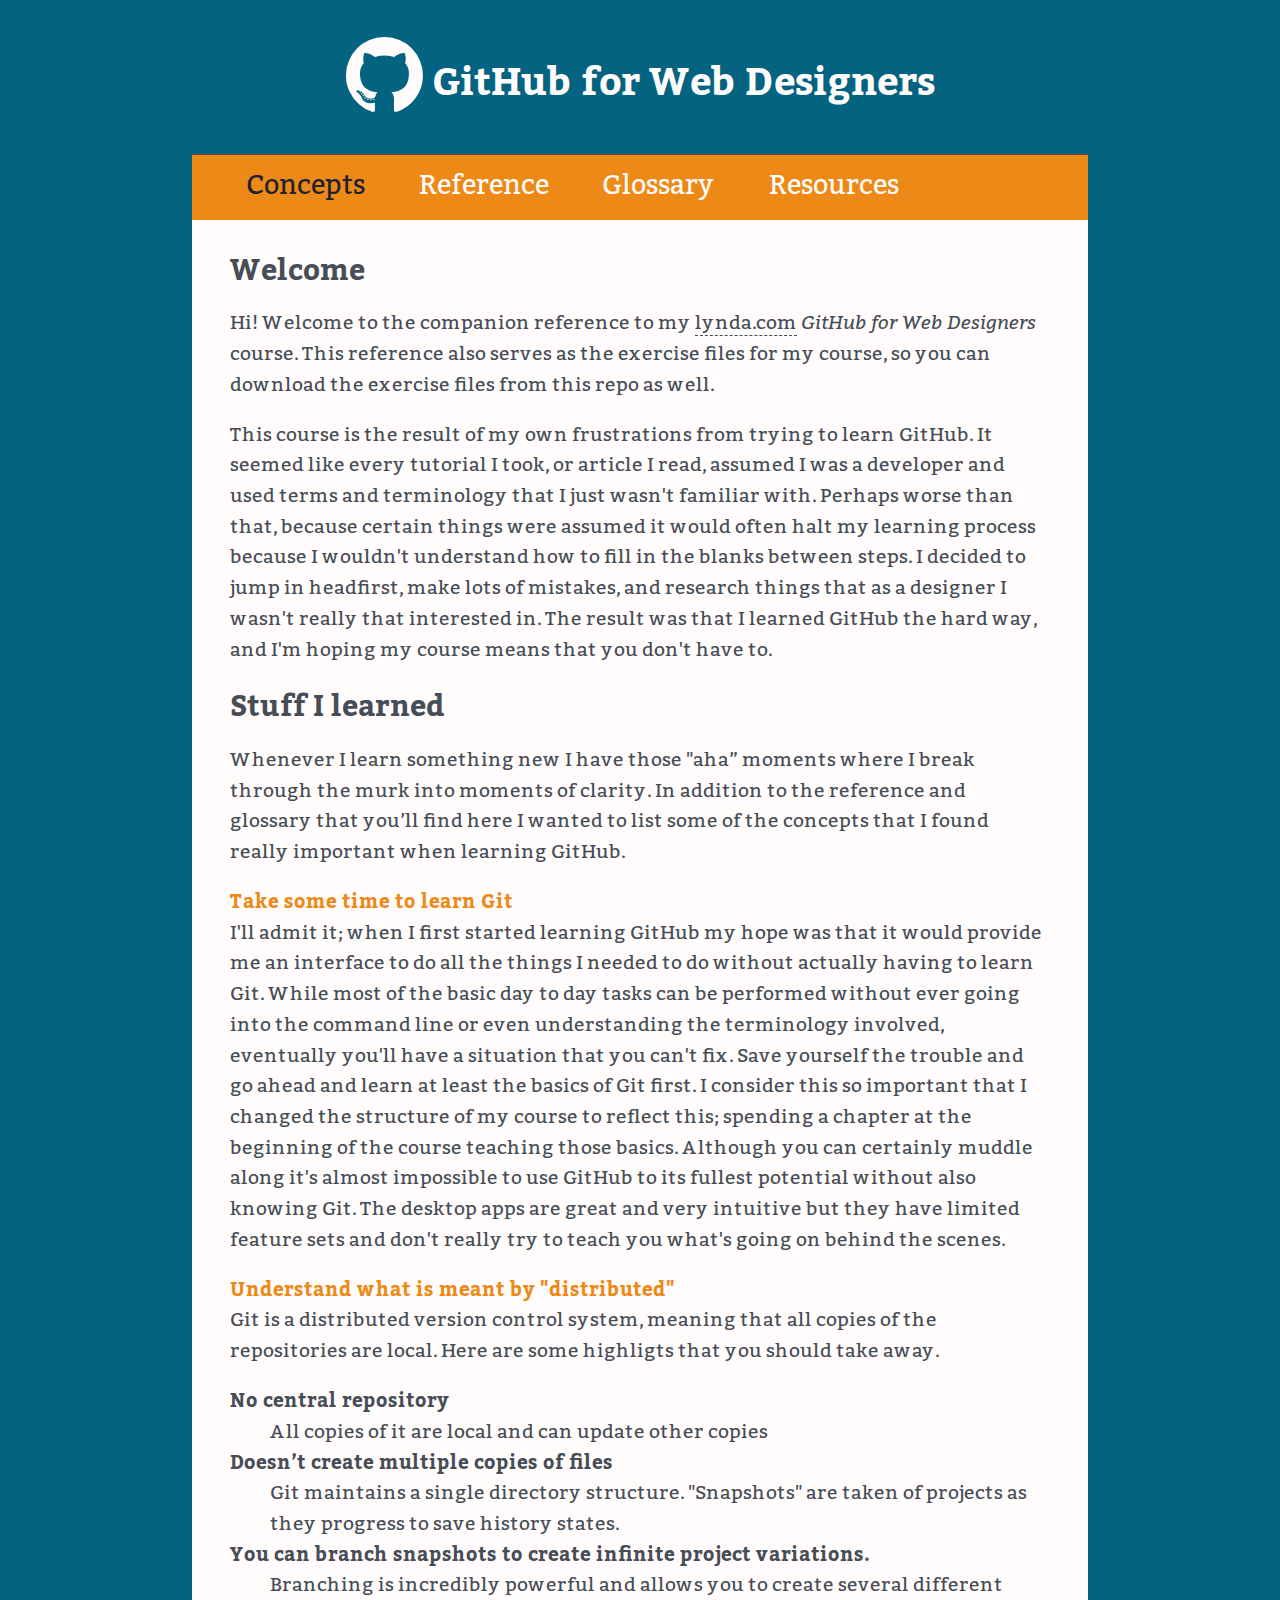
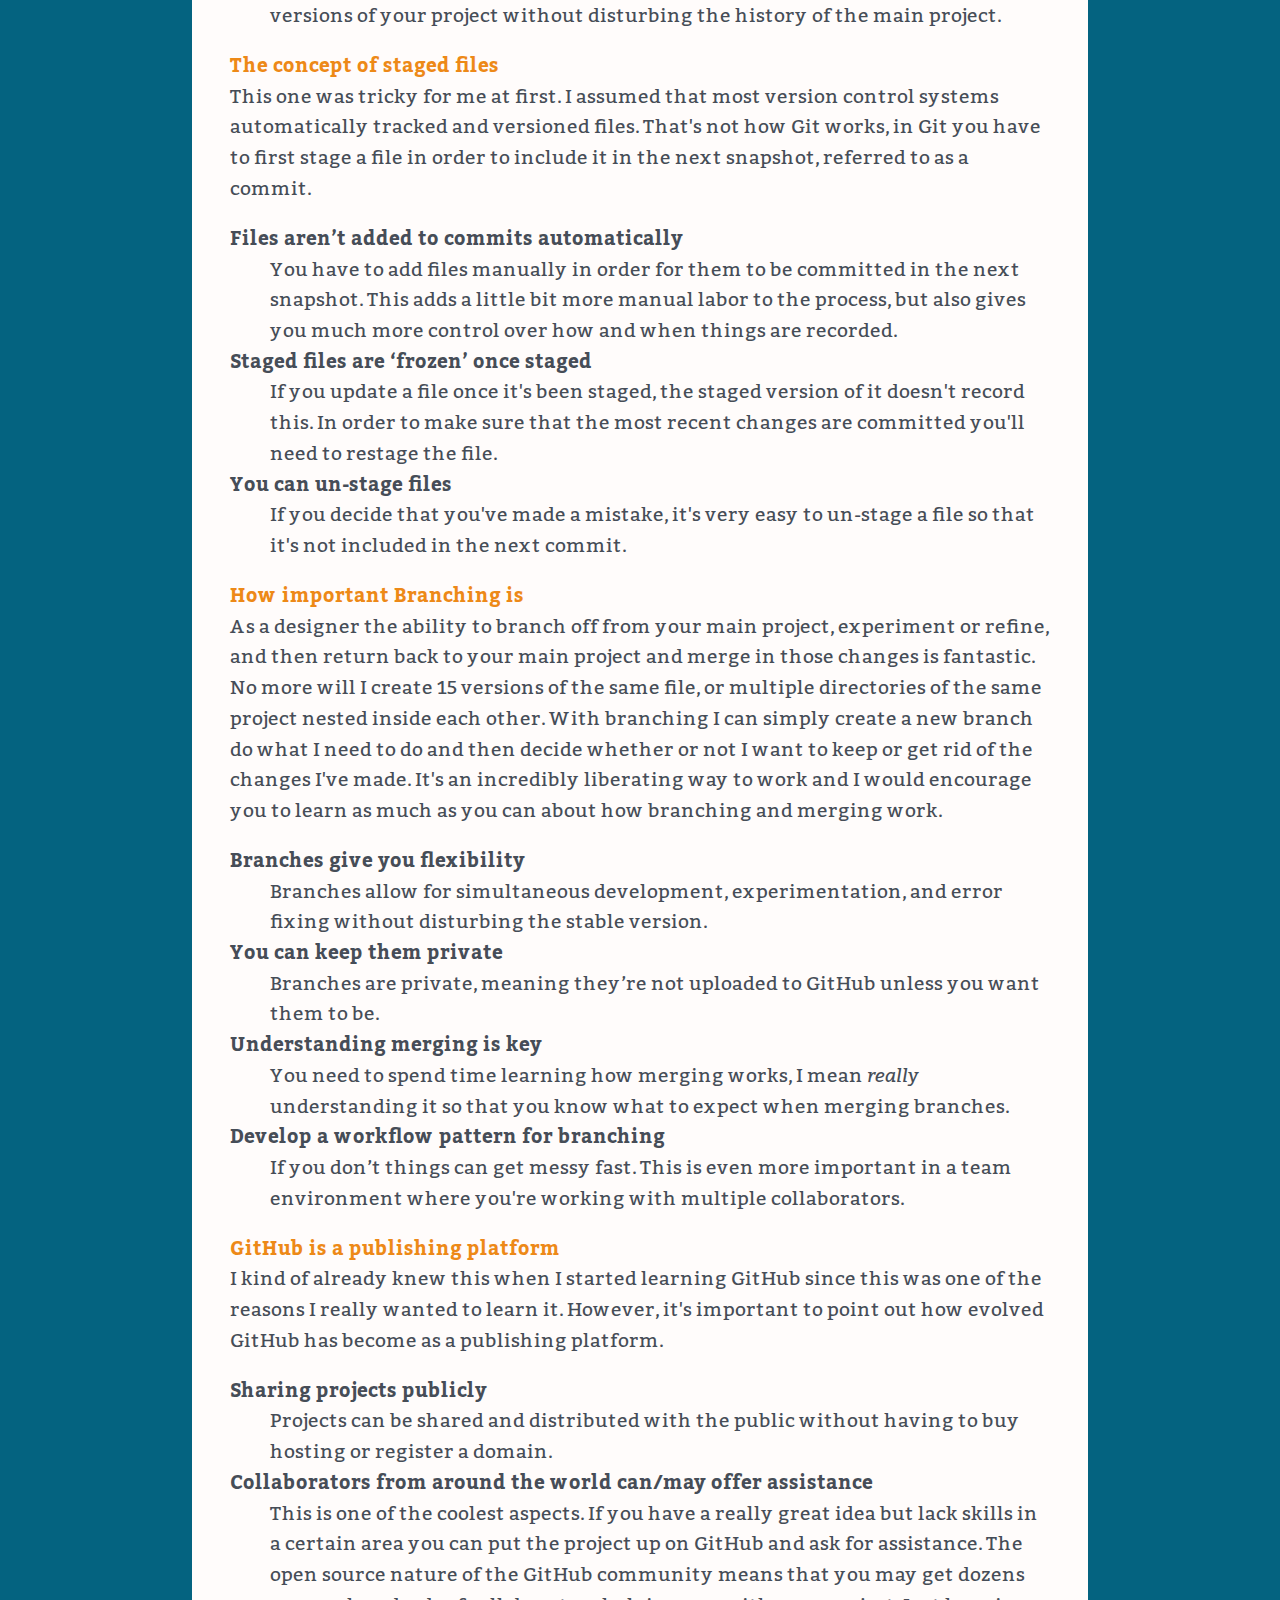
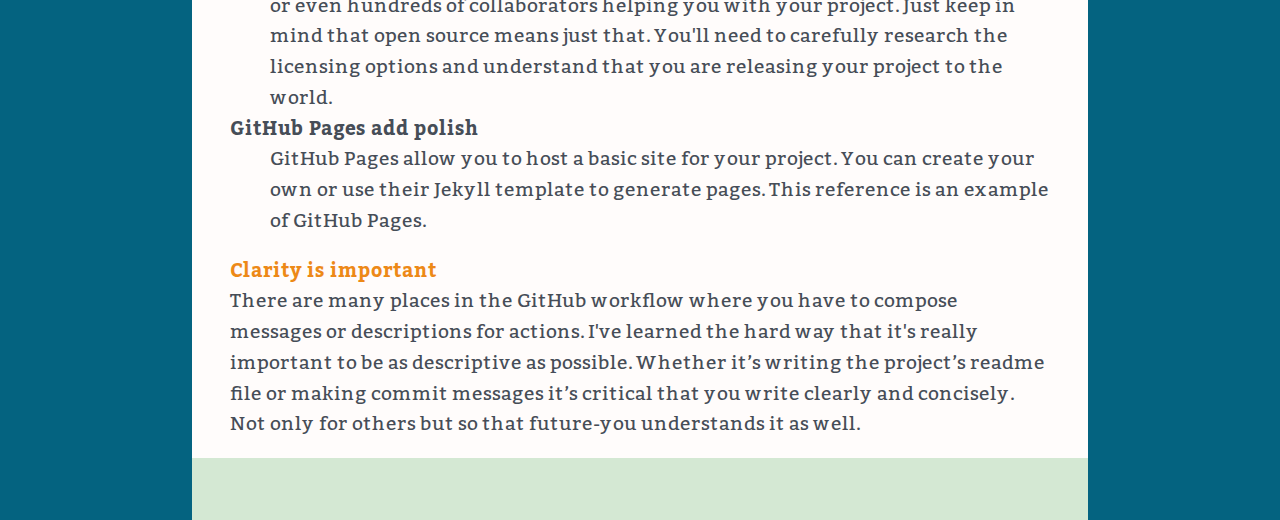
==== index.html @ 3c3a8172 "initial commit" ====
<!doctype html>
<!--[if lt IE 7]><html class="no-js lt-ie9 lt-ie8 lt-ie7"> <![endif]-->
<!--[if IE 7]><html class="no-js lt-ie9 lt-ie8"> <![endif]-->
<!--[if IE 8]><html class="no-js lt-ie9"> <![endif]-->
<!--[if gt IE 8]><!-->
<html class="no-js">
<!--<![endif]-->
	<head>
		<meta charset="utf-8">
		<meta http-equiv="X-UA-Compatible" content="IE=edge,chrome=1">
		<title>Learning GitHub</title>
		<meta name="description" content="GitHub for Web Designers is the companion reference for the lynda.com course of the same name">
		<meta name="viewport" content="width=device-width">
		<link rel="stylesheet" href="_css/main.css">
		<script src="_scripts/modernizr-custom.js"></script>
	</head>

	<body>
		<header>
			<h1><a href="index.html" title="home"><span aria-hidden="true" data-icon="&#xE087;" class="github-icon"></span> GitHub for Web Designers</a></h1>
		</header>

		<nav id="pageNav" role="navigation" class="cf">
			<ul>
				<li><a href="index.html" title="concepts" class="current">Concepts</a></li>
				<li><a href="reference.html" title="Git reference">Reference</a></li>
				<li><a href="glossary.html" title="glossary">Glossary</a></li>
				<li><a href="resources.html" title="resources">Resources</a></li>
			</ul>
		</nav>

		<main>
			<h2>Welcome</h2>
			<p>
				Hi! Welcome to the companion reference to my
				<a href="http://www.lynda.com" title="lynda.com">lynda.com</a>
				<em>GitHub for Web Designers</em> course. This reference also
				serves as the exercise files for my course, so you can download
				the exercise files from this repo as well.
			</p>
			<p>
				This course is the result of my own frustrations from trying to
				learn GitHub. It seemed like every tutorial I took, or article
				I read, assumed I was a developer and used terms and terminology
				that I just wasn't familiar with. Perhaps worse than that,
				because certain things were assumed it would often halt my
				learning process because I wouldn't understand how to fill in
				the blanks between steps. I decided to jump in headfirst, make
				lots of mistakes, and research things that as a designer I
				wasn't really that interested in. The result was that I learned
				GitHub the hard way, and I'm hoping my course means that you
				don't have to.
			</p>

			<h2>Stuff I learned</h2>
			<p>
				Whenever I learn something new I have those &quot;aha&rdquo;
				moments where I break through the murk into moments of clarity.
				In addition to the reference and glossary that you&rsquo;ll find
				here I wanted to list some of the concepts that I found really
				important when learning GitHub.
			</p>

			<h4>Take some time to learn Git</h4>
			<p>
				I'll admit it; when I first started learning GitHub my hope was
				that it would provide me an interface to do all the things I
				needed to do without actually having to learn Git. While most
				of the basic day to day tasks can be performed without ever
				going into the command line or even understanding the
				terminology involved, eventually you'll have a situation that
				you can't fix. Save yourself the trouble and go ahead and learn
				at least the basics of Git first. I consider this so important
				that I changed the structure of my course to reflect this;
				spending a chapter at the beginning of the course teaching those
				basics. Although you can certainly muddle along it's almost
				impossible to use GitHub to its fullest potential without also
				knowing Git. The desktop apps are great and very intuitive but
				they have limited feature sets and don't really try to teach you
				what's going on behind the scenes.
			</p>

			<h4>Understand what is meant by &quot;distributed&quot;</h4>
			<p>
				Git is a distributed version control system, meaning that all
				copies of the repositories are local. Here are some highligts
				that you should take away.
			</p>
			<dl>
				<dt>No central repository</dt>
				<dd>All copies of it are local and can update other copies</dd>
				<dt>Doesn&rsquo;t create multiple copies of files</dt>
				<dd>
					Git maintains a single directory structure.
					&quot;Snapshots&quot; are taken of projects as they progress
					to save history states.
				</dd>
				<dt>You can branch snapshots to create infinite project variations.</dt>
				<dd>
					Branching is incredibly powerful and allows you to create
					several different versions of your project without
					disturbing the history of the main project.
				</dd>
			</dl>

			<h4>The concept of staged files</h4>
			<p>
				This one was tricky for me at first. I assumed that most version
				control systems automatically tracked and versioned files.
				That's not how Git works, in Git you have to first stage a file
				in order to include it in the next snapshot, referred to as a
				commit.
			</p>
			<dl>
				<dt>Files aren&rsquo;t added to commits automatically</dt>
				<dd>
					You have to add files manually in order for them to be
					committed in the next snapshot. This adds a little bit more
					manual labor to the process, but also gives you much more
					control over how and when things are recorded.
				</dd>
				<dt>Staged files are &lsquo;frozen&rsquo; once staged</dt>
				<dd>
					If you update a file once it's been staged, the staged
					version of it doesn't record this. In order to make sure
					that the most recent changes are committed you'll need to
					restage the file.
				</dd>
				<dt>You can un-stage files</dt>
				<dd>
					If you decide that you've made a mistake, it's very easy to
					un-stage a file so that it's not included in the next
					commit.
				</dd>
			</dl>

			<h4>How important Branching is</h4>
			<p>
				As a designer the ability to branch off from your main project,
				experiment or refine, and then return back to your main project
				and merge in those changes is fantastic. No more will I create
				15 versions of the same file, or multiple directories of the
				same project nested inside each other. With branching I can
				simply create a new branch do what I need to do and then decide
				whether or not I want to keep or get rid of the changes I've
				made. It's an incredibly liberating way to work and I would
				encourage you to learn as much as you can about how branching
				and merging work.
			</p>
			<dl>
				<dt>Branches give you flexibility</dt>
				<dd>
					Branches allow for simultaneous development,
					experimentation, and error fixing without disturbing the
					stable version.
				</dd>
				<dt>You can keep them private</dt>
				<dd>
					Branches are private, meaning they&rsquo;re not uploaded to
					GitHub unless you want them to be.
				</dd>
				<dt>Understanding merging is key</dt>
				<dd>
					You need to spend time learning how merging works, I mean
					<em>really</em> understanding it so that you know what to
					expect when merging branches.
				</dd>
				<dt>Develop a workflow pattern for branching</dt>
				<dd>
					If you don&rsquo;t things can get messy fast. This is even
					more important in a team environment where you're working
					with multiple collaborators.
				</dd>
			</dl>

			<h4>GitHub is a publishing platform</h4>
			<p>
				I kind of already knew this when I started learning GitHub since
				this was one of the reasons I really wanted to learn it.
				However, it's important to point out how evolved GitHub has
				become as a publishing platform.
			</p>
			<dl>
				<dt>Sharing projects publicly</dt>
				<dd>
					Projects can be shared and distributed with the public
					without having to buy hosting or register a domain.
				</dd>
				<dt>Collaborators from around the world can/may offer assistance</dt>
				<dd>
					This is one of the coolest aspects. If you have a really
					great idea but lack skills in a certain area you can put
					the project up on GitHub and ask for assistance. The open
					source nature of the GitHub community means that you may
					get dozens or even hundreds of collaborators helping you
					with your project. Just keep in mind that open source means
					just that. You'll need to carefully research the licensing
					options and understand that you are releasing your project
					to the world.
				</dd>
				<dt>GitHub Pages add polish</dt>
				<dd>
					GitHub Pages allow you to host a basic site for your
					project. You can create your own or use their Jekyll
					template to generate pages. This reference is an example
					of GitHub Pages.
				</dd>
			</dl>

			<h4>Clarity is important</h4>
			<p>
				There are many places in the GitHub workflow where you have to
				compose messages or descriptions for actions. I've learned the
				hard way that it's really important to be as descriptive as
				possible. Whether it&rsquo;s writing the project&rsquo;s readme
				file or making commit messages it&rsquo;s critical that you
				write clearly and concisely. Not only for others but so that
				future-you understands it as well.
				<figure></figure>
			</p>
		</main>

		<footer></footer>

		<script>
			// Use the modernizr load to load up external scripts.
			// This will load the scripts asynchronously, but the
			// order listed matters. Although it will load all
			// scripts in parallel, it will execute them in the order listed
			Modernizr.load([
				{
					load: [
						'http://ajax.googleapis.com/ajax/libs/jquery/1.10.1/jquery.min.js',
						'_scripts/scripts.js'
						// Additional scripts can be loaded here, separate with
						// a comma in the order you wish them to execute
					]
				},
				{
					// Test for media query support, if not load respond.js
					test: Modernizr.mq('only all'),
					// If not, load the respond.js file
					nope: '_scripts/respond.min.js'
				}
			]);
		</script>
	</body>
</html>
---- _css/main.css ----
/* Font declarations */

@font-face {
    font-family: 'bitter';
    src: url('../_fonts/bitter-regular.eot');
}

@font-face {
    font-family: 'bitter';
    src: url([data-uri]) format('woff'),
         url('../_fonts/bitter-regular.ttf') format('truetype'),
         url('../_fonts/bitter-regular.svg#bitter') format('svg');
    font-weight: normal;
    font-style: normal;
}

@font-face {
    font-family: 'bitter';
    src: url('../_fonts/bitter-italic.eot');
}

@font-face {
    font-family: 'bitter';
    src: url([data-uri]) format('woff'),
         url('../_fonts/bitter-italic.ttf') format('truetype'),
         url('../_fonts/bitter-italic.svg#bitter') format('svg');
    font-weight: normal;
    font-style: italic;
}

@font-face {
    font-family: 'bitter';
    src: url('../_fonts/bitter-bold.eot');
}

@font-face {
    font-family: 'bitter';
    src: url([data-uri]) format('woff'),
         url('../_fonts/bitter-bold.ttf') format('truetype'),
         url('../_fonts/bitter-bold.svg#bitter') format('svg');
    font-weight: bold;
    font-style: normal;
}

@font-face {
    font-family: 'bitter';
    src: url('../_fonts/bitter-bolditalic.eot');
}

@font-face {
    font-family: 'bitter';
    src: url([data-uri]) format('woff'),
         url('../_fonts/bitter-bolditalic.ttf') format('truetype'),
         url('../_fonts/bitter-bolditalic.svg#bitter') format('svg');
    font-weight: bold;
    font-style: italic;
}

@font-face {
    font-family: 'chunky_mobile';
    src: url('../_fonts/chunkymobile-regular.eot');
}

@font-face {
    font-family: 'chunky_mobile';
    src: url([data-uri]) format('woff'),
         url('../_fonts/chunkymobile-regular.ttf') format('truetype'),
         url('../_fonts/chunkymobile-regular.svg#chunky_mobile') format('svg');
    font-weight: normal;
    font-style: normal;
}


/*
-lynda.com base template styles
based partially from normalize.css v3.0.0 | MIT License | git.io/normalize
and includes micro-clearfix by Nicolas Gallagher http://nicolasgallagher.com/micro-clearfix-hack/
*/

/* Color palette */
/*
dark blue:     rgb(34,33,48), #222130;
med blue:      rgb(4,99,128), #046380
dark gray:     rgb(70,77,87), #464D57;
burnt umber:   rgb(127,64,45), #7F402D;
orange:        rgb(237,137,23), #ED8917;
accent orange: rgb(255,182,101), #FFB665;
accent green:  rgb(212,232,211), #D4E8D3;
off white:     rgb(255,252,251), #FFFCFB;
*/

html {
    -webkit-text-size-adjust: 100%;
        -ms-text-size-adjust: 100%;
    background: rgb(4, 99, 128);
}

html, body {
    margin: 0;
}

body {
    -webkit-box-sizing: border-box;
       -moz-box-sizing: border-box;
            box-sizing: border-box;
    width: 70%;
    margin: 0 auto;
    background: rgb(255, 252, 251);
    font-weight: 400;
    font-size: 1.2em;
    line-height: 1.6;
    font-family: bitter, Georgia, serif;
    color: rgb(70, 77, 87);
}

/* Correct `block` display not defined in IE 8/9. */
article, aside, details, figcaption, figure, footer,
header, main, nav, section, summary {
    display: block;
}

/* Correct `inline-block` display not defined in IE 8/9. */
audio, canvas, progress, video {
    display: inline-block;
    vertical-align: baseline;
}

/* Prevent modern browsers from displaying `audio` without controls.
Remove excess height in iOS 5 devices. */
audio:not([controls]) {
    display: none;
    height: 0;
}

/* Control basic margins */
h1, h2, h3, h4, h5, h6, p {
    margin-top: 0;
    margin-bottom: 1em;
}

h4 {
    margin-bottom: 0;
    color: rgb(237, 137, 23);
}

/* Base elements
========================================================================== */

a {
    border-bottom: 1px dashed;
    background: transparent;
    color: inherit;
    text-decoration: none;
}

a.img, a.img:hover {
    border: none;
}

/* Improve readability when focused and also mouse hovered in all browsers. */
a:active,
a:hover {
    outline: 0;
    border: none;
    background: rgb(255, 182, 101);
}

/* Address style set to `bolder` in Firefox 4+, Safari 5, and Chrome. */
b, strong {
    font-weight: bold;
}

/* Prevent `sub` and `sup` affecting `line-height` in all browsers. */
sub, sup {
    position: relative;
    font-size: 75%;
    line-height: 0;
    vertical-align: baseline;
}

sup {
    top: -0.5em;
}

sub {
    bottom: -0.25em;
}

/* Remove border when inside `a` element in IE 8/9. */
img {
    max-width: 100%; /* make responsive */
    border: 0;
}

/* Correct overflow displayed oddly in IE 9. */
svg:not(:root) {
    overflow: hidden;
}

pre {
    overflow: auto;
    padding: 1em 2em;
    margin-bottom: 0.2em;
    background: black;
    font-size: 1.4em;
    color: #f2efb5;
    white-space: -moz-pre-wrap;
    white-space:   -o-pre-wrap;
    white-space:      pre-wrap;
    word-wrap: break-word;
}

/* Icons
======================================================================== */
span[data-icon]:before {
    display: inline-block;
    content: attr(data-icon);
    speak: none;
    -webkit-font-smoothing: antialiased;
    -moz-osx-font-smoothing: grayscale;
    font-style: normal;
    font-variant: normal;
    font-weight: 400;
    font-size: 2em;
    line-height: 1;
    font-family: chunky_mobile;
    text-transform: none;
}

/* Specific elements
======================================================================== */
header, main, footer {
    padding: 0 2em;
}

header {
    border-bottom: 1px solid rgb(127, 64, 45);
    background: rgb(4, 99, 128);
    text-align: center;
}

header a {
    border: none;
}

header a:hover {
    background: none;
}

header h1 {
    padding-top: 1em;
    color: rgb(255, 252, 251);
}

nav {
    margin-bottom: 1.4em;
}

nav ul {
    list-style: none;
}

nav ul, nav li {
    padding: 0;
    margin: 0;
}

nav a {
    display: block;
    border: none;
    margin-bottom: 0.5em;
    font-weight: bold;
    font-size: 1.4em;
    color: rgb(4, 99, 128);
    text-align: center;
}

nav a:hover {
    background: none;
}

main h2 {
    margin-top: 0.2em;
    margin-bottom: 0.5em;
}

main h3 {
    margin-top: 0.2em;
    margin-bottom: 0;
}

main h4 {
    margin-top: 0.5em;
}

main dt {
    font-weight: bold;
}

.glossary dd {
    margin-bottom: 1.4em;
}

pre + p {
    margin-bottom: 2em;
}

footer {
    padding: 2em;
    margin-top: 1em;
    background: rgb(212, 232, 211);
    font-size: 0.8em;
}

.license {
    font-size: 0.8em;
}

.license img {
    display: block;
    border: 0;
    margin-top: 1em;
}

/* Forms
========================================================================== */

/* Address margins set differently in Firefox 4+, Safari 5, and Chrome. */
button, input, optgroup, select, textarea {
    margin: 0;
}

/* Address `overflow` set to `hidden` in IE 8/9/10. */
button {
    overflow: visible;
}

/* Avoid the WebKit bug in Android 4.0.* where (2) destroys native
`audio` and `video` controls. Correct inability to style clickable
`input` types in iOS. Improve usability and consistency of cursor
style between image-type `input` and others. */
button,
html input[type="button"], /* 1 */
input[type="reset"],
input[type="submit"] {
    -webkit-appearance: button; /* 2 */
    cursor: pointer; /* 3 */
}

/* Remove inner padding and border in Firefox 4+. */
button::-moz-focus-inner,
input::-moz-focus-inner {
    padding: 0;
    border: 0;
}

/* Address Firefox 4+ setting `line-height` on `input`
using `!important` in the UA stylesheet. */
input {
     line-height: normal;
}

/* Address `appearance` set to `searchfield` in Safari 5
and Chrome. Address `box-sizing` set to `border-box` in
Safari 5 and Chrome */

input[type="search"] {
    -webkit-box-sizing: content-box;
       -moz-box-sizing: content-box;
            box-sizing: content-box;
    -webkit-appearance: textfield;
}

/* Remove inner padding and search cancel button in Safari
and Chrome on OS X. Safari (but not Chrome) clips the cancel
button when the search input has padding (and `textfield` appearance). */
input[type="search"]::-webkit-search-cancel-button,
input[type="search"]::-webkit-search-decoration {
    -webkit-appearance: none;
}

/* Remove default vertical scrollbar in IE 8/9 */
textarea {
    overflow: auto;
}

/* Global classes */
/* micro-clearfix by Nicolas Gallagher http://nicolasgallagher.com/micro-clearfix-hack/ */
/* For modern browsers */
.cf:before,
.cf:after {
    display: table;
    content: "";
}

.cf:after {
    clear: both;
}

/* For IE 6/7 (trigger hasLayout) */
.cf {
    zoom: 1;
}

.cr {
    clear: right;
}

.cl {
    clear: left;
}

.cb {
    clear: both;
}

.block {
    display: block;
}

.inline-block {
    display: inline-block;
}

/* Media queries
========================================================================== */

/* Smaller screens */
@media only screen and (max-width: 60em) {
    body {
        width: 100%;
        margin: 0;
    }

    span[data-icon]:before {
        display: block;
        margin-bottom: 0.2em;
    }

    header h1 {
        font-size: 1.4em;
    }

    pre {
        font-size: 1em;
    }

    dd {
        padding: 0;
        margin-left: 0;
        margin-bottom: 0.6em;
    }
}

/* Navigation */
@media only screen and (min-width: 48em) {
    nav {
        height: 3em;
        padding: 0.2em 0;
        margin-bottom: 1.4em;
        background: rgb(237, 137, 23);
    }

    nav ul {
        list-style: none;
    }

    nav ul, nav li {
        padding: 0;
        margin: 0;
    }

    nav li {
        float: left;
    }

    nav a {
        display: block;
        border: none;
        margin-left: 2em;
        font-weight: normal;
        font-size: 1.4em;
        line-height: 2;
        color: rgb(255, 252, 251);
    }

    nav a.current {
        color: rgb(34, 33, 48);
    }

    nav a:hover {
        background: none;
        color: rgb(34, 33, 48);
    }
}
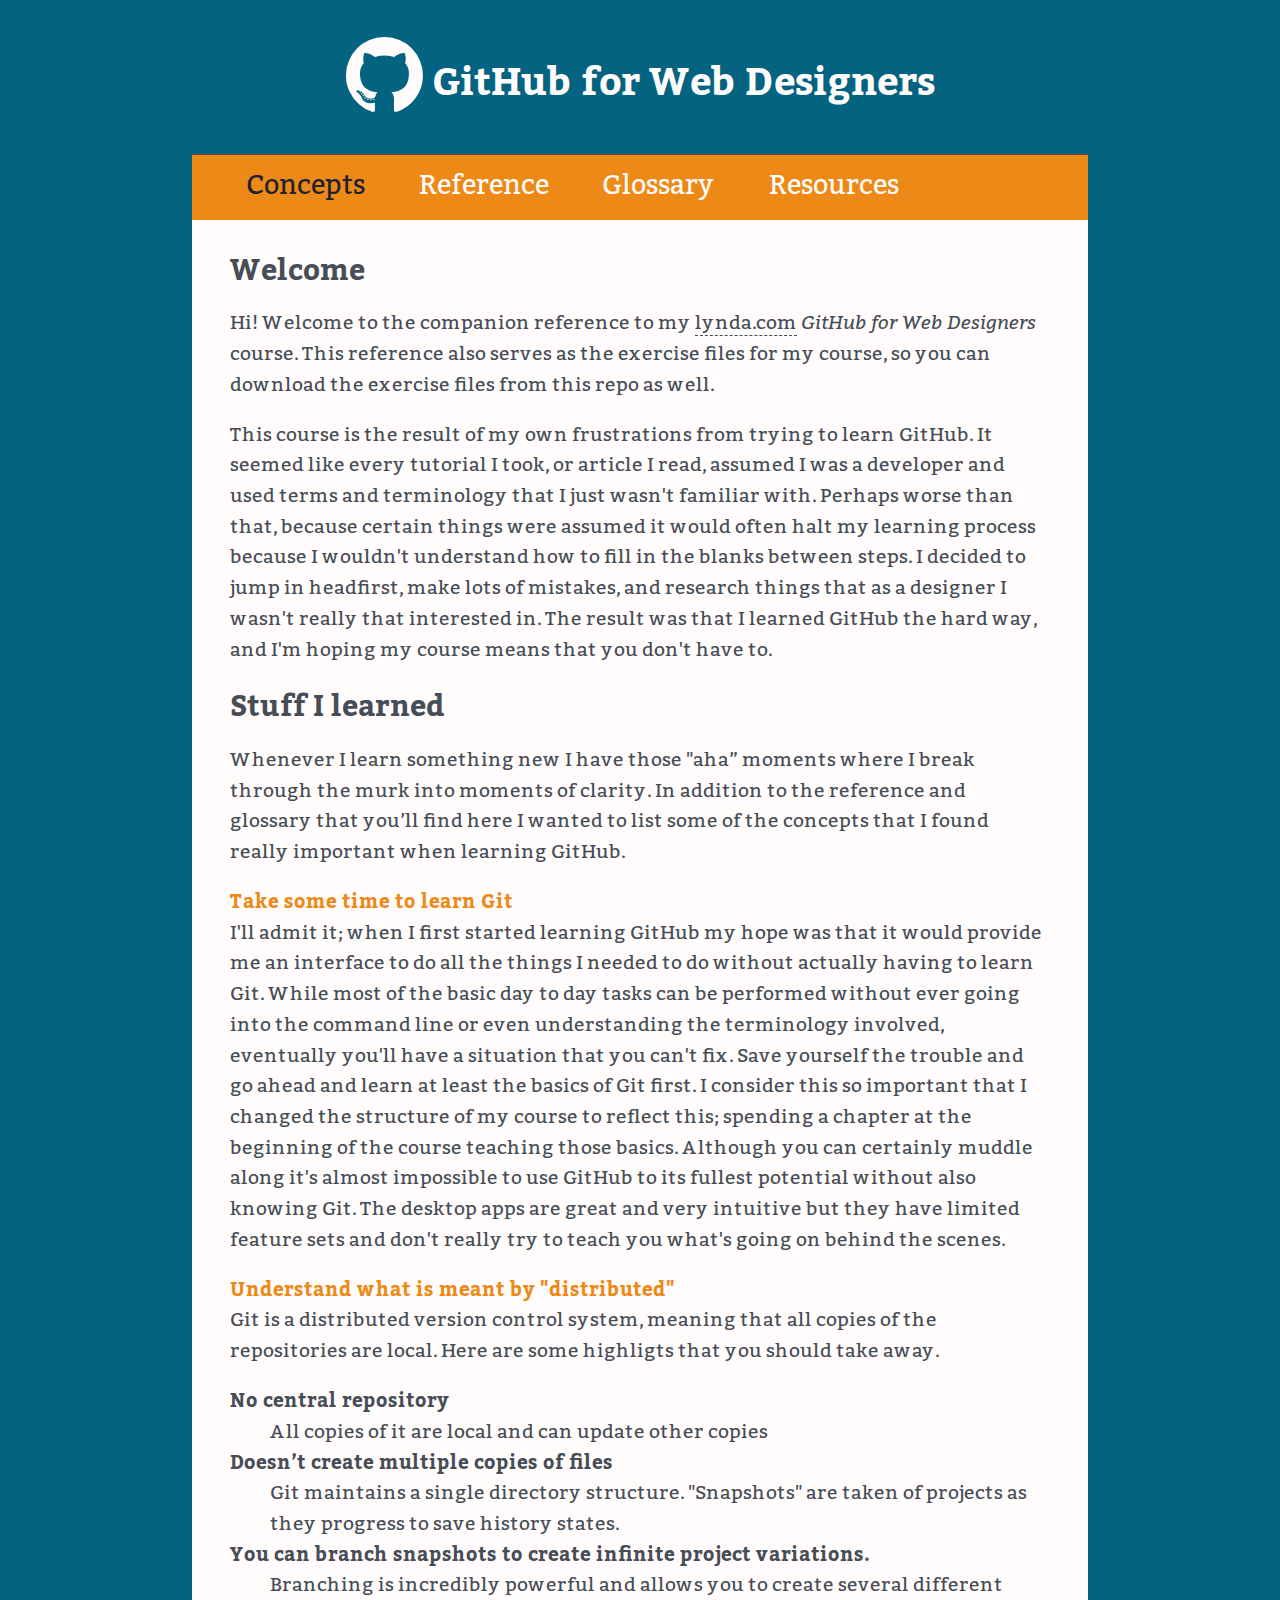
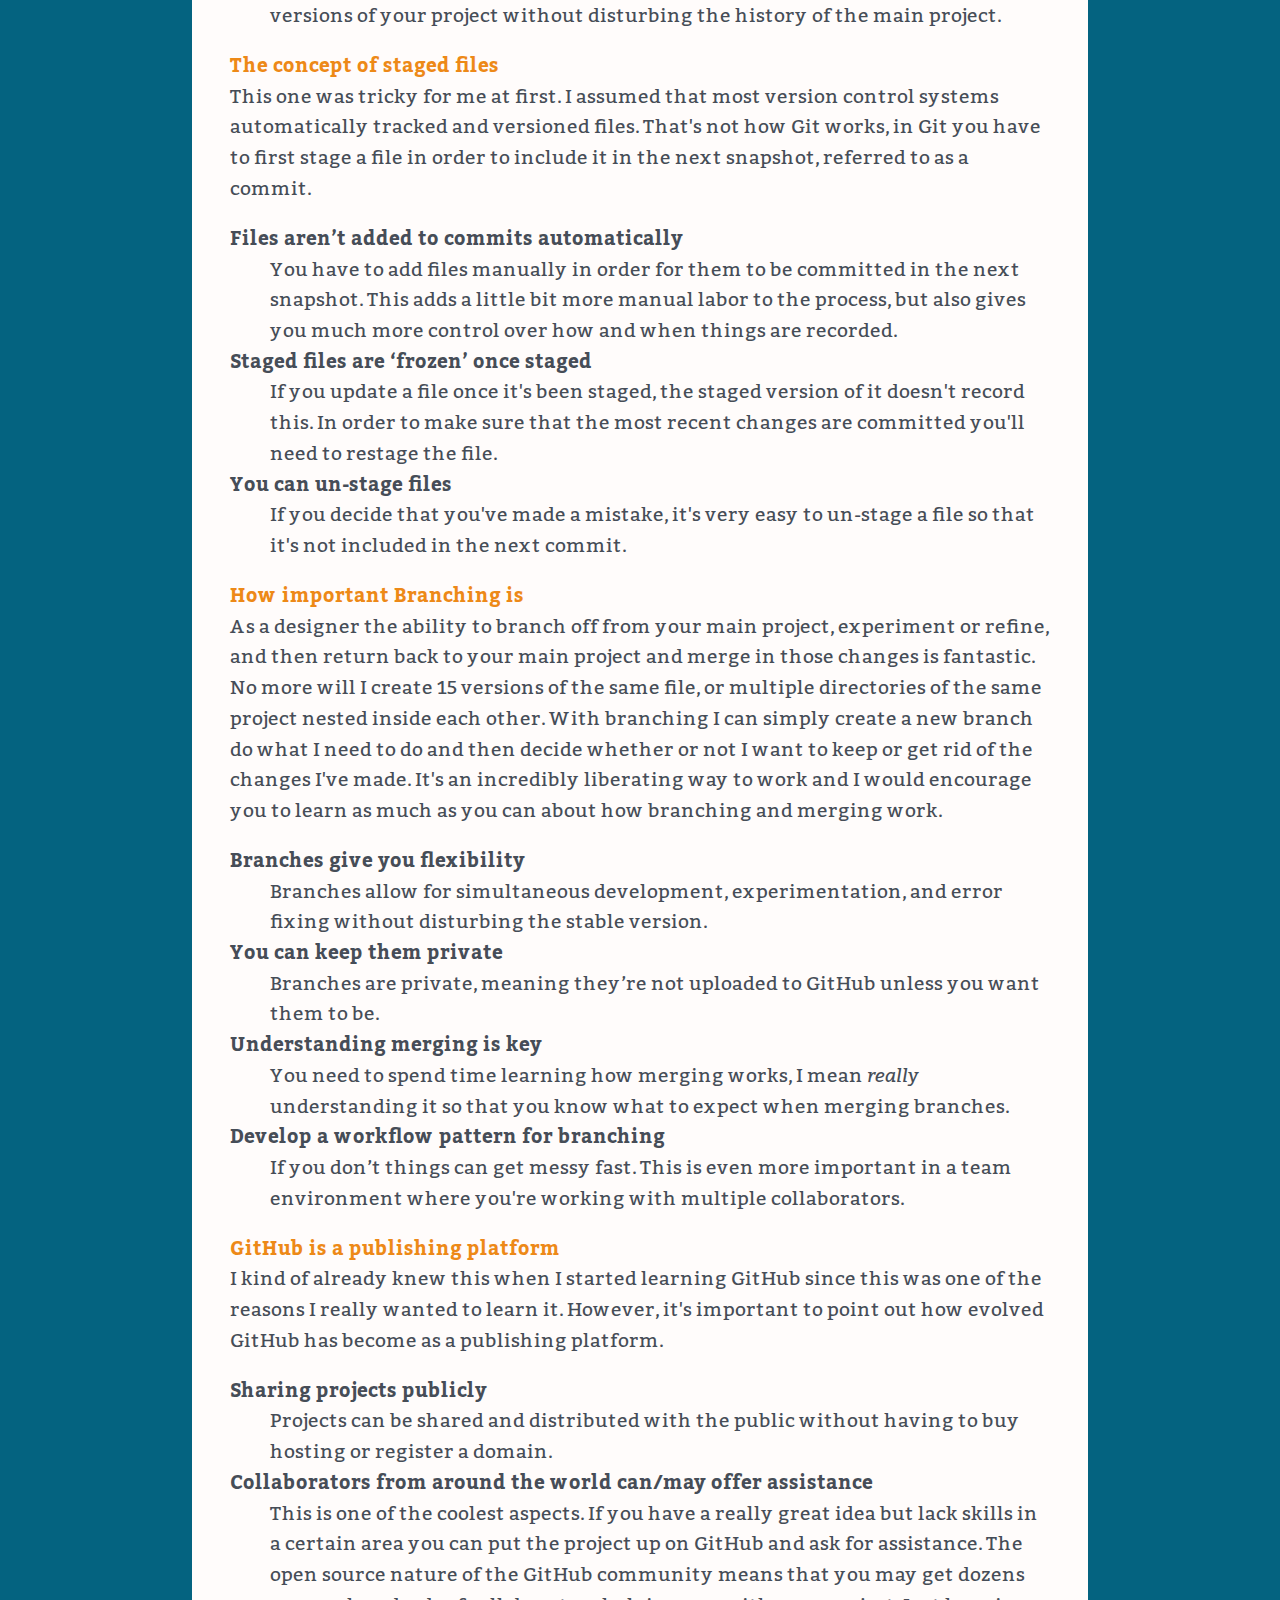
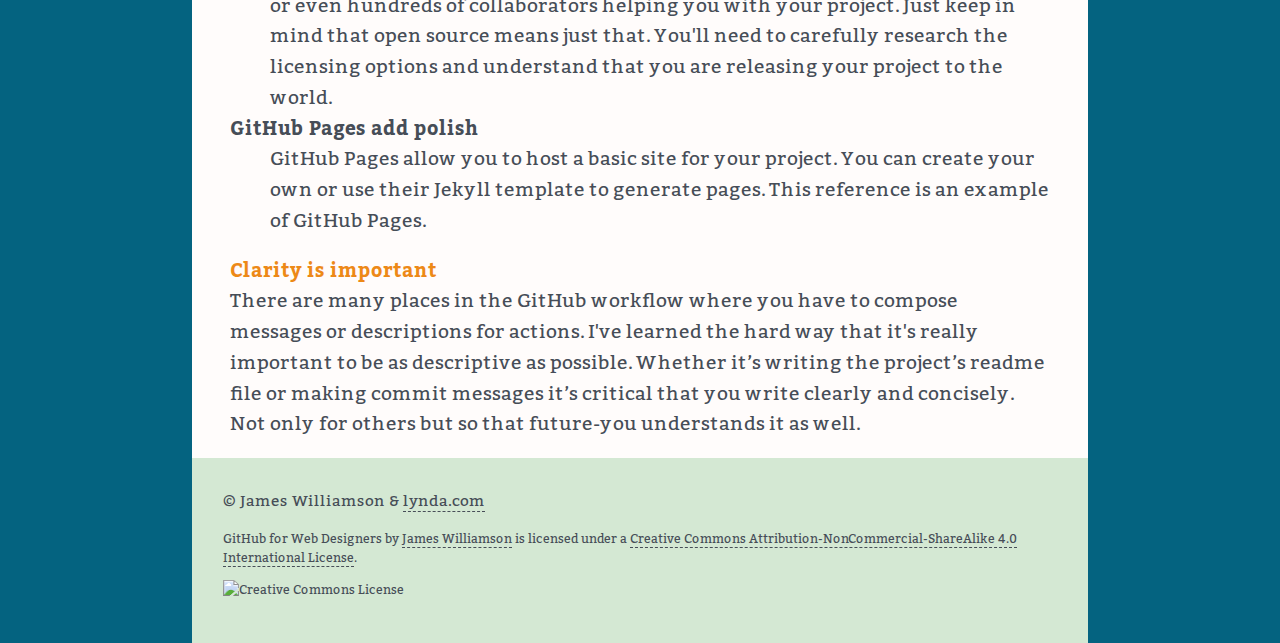
==== commit 14e2dc83: "updated the index footer" ====
--- a/index.html
+++ b/index.html
@@ -220,7 +220,18 @@
 			</p>
 		</main>
 
-		<footer></footer>
+		<footer>
+			<p>&copy; James Williamson &amp; <a href="http://www.lynda.com" title="lynda.com">lynda.com</a></p>
+			<p class="license">
+				<span xmlns:dct="http://purl.org/dc/terms/" href="http://purl.org/dc/dcmitype/Text" property="dct:title" rel="dct:type">GitHub for Web Designers</span> by
+				<a xmlns:cc="http://creativecommons.org/ns#" href="http://www.lynda.com" property="cc:attributionName" rel="cc:attributionURL">James Williamson</a> is
+				licensed under a
+				<a rel="license" href="http://creativecommons.org/licenses/by-nc-sa/4.0/">Creative Commons Attribution-NonCommercial-ShareAlike 4.0 International License</a>.
+				<a rel="license" href="http://creativecommons.org/licenses/by-nc-sa/4.0/" class="img"><br>
+					<img alt="Creative Commons License" src="http://i.creativecommons.org/l/by-nc-sa/4.0/88x31.png">
+				</a>
+			</p>
+		</footer>
 
 		<script>
 			// Use the modernizr load to load up external scripts.
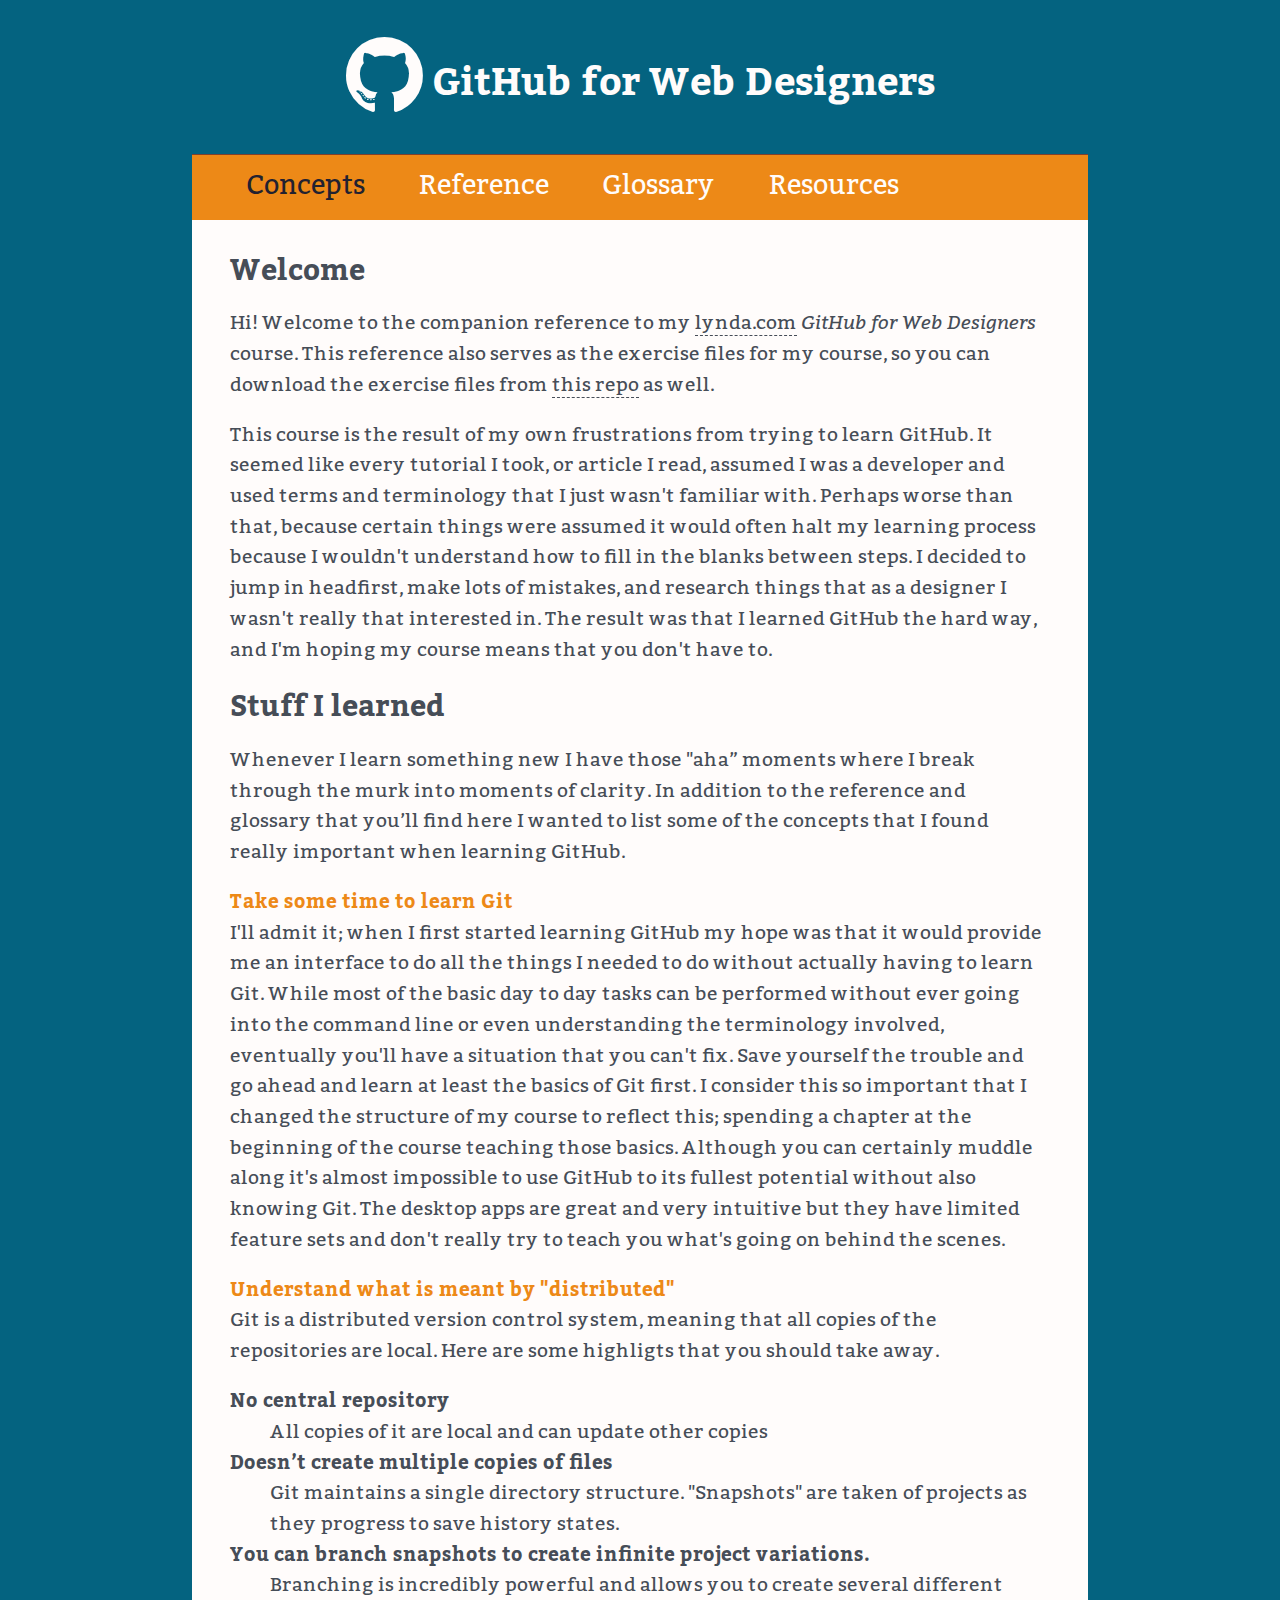
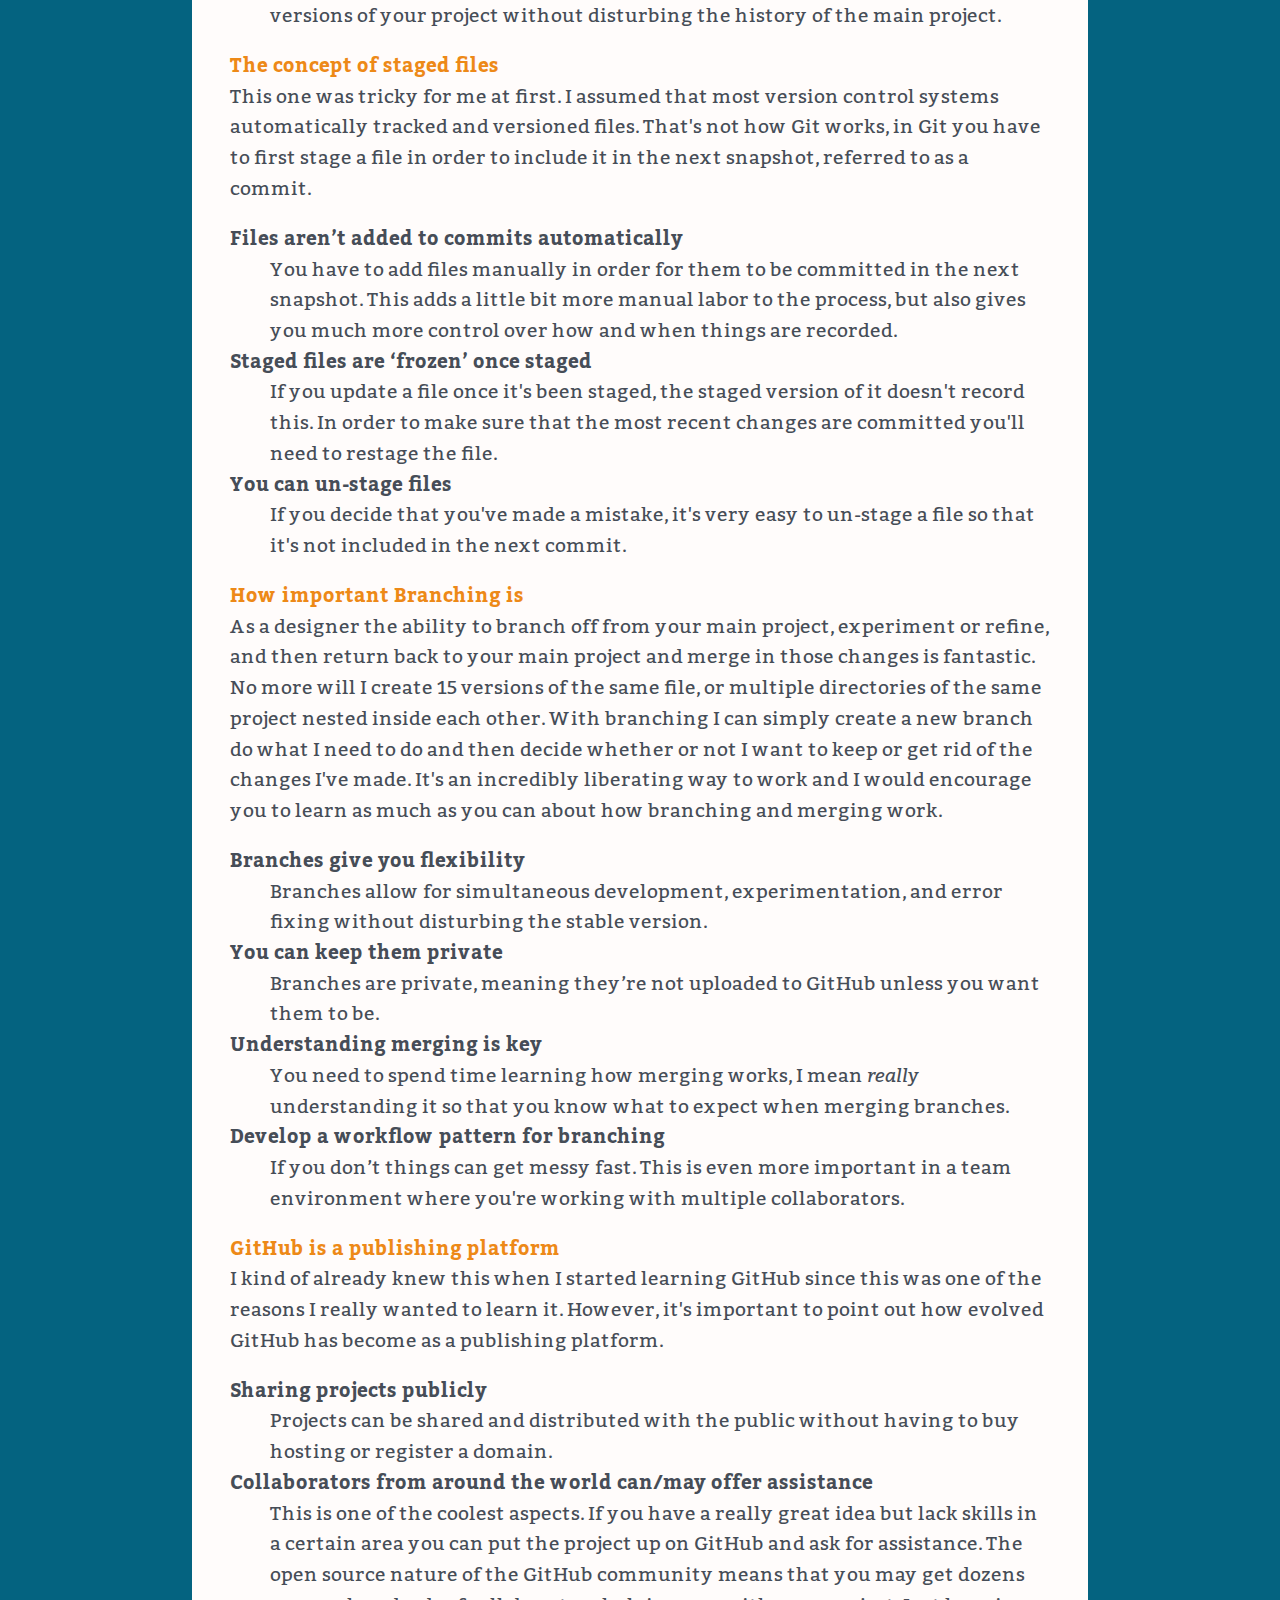
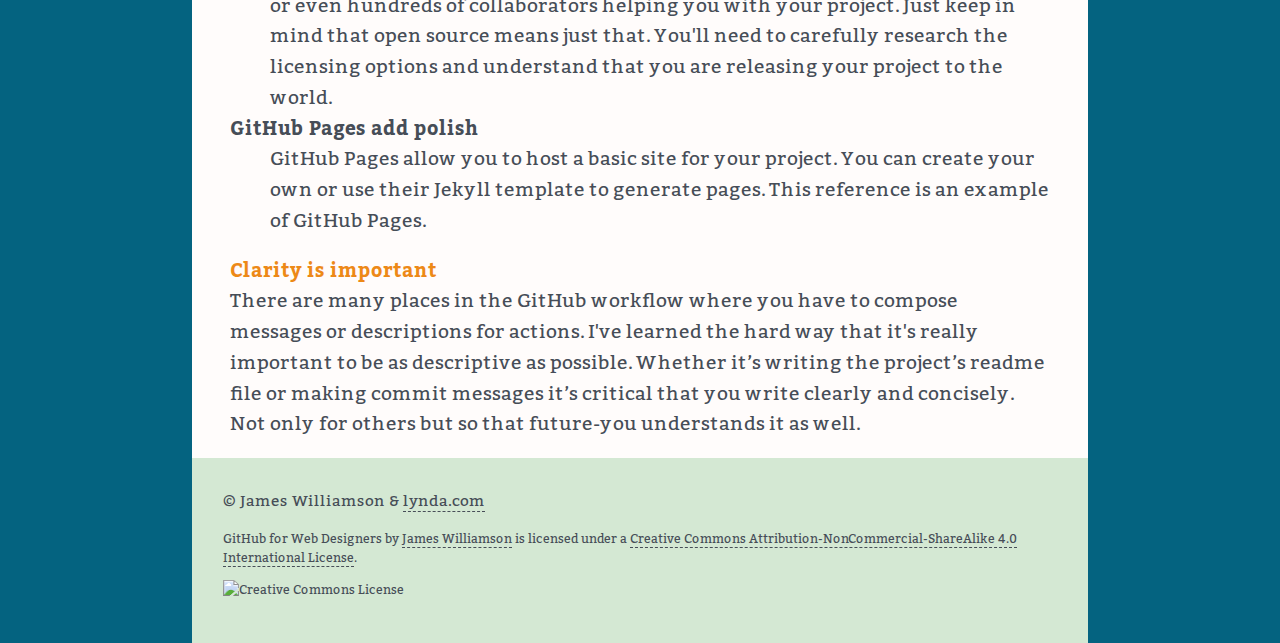
==== commit 2181c5b0: "Added nojekyll and updated index file" ====
--- a/index.html
+++ b/index.html
@@ -36,7 +36,9 @@
 				<a href="http://www.lynda.com" title="lynda.com">lynda.com</a>
 				<em>GitHub for Web Designers</em> course. This reference also
 				serves as the exercise files for my course, so you can download
-				the exercise files from this repo as well.
+				the exercise files from
+				<a href="https://github.com/timusz/github-for-web-designers">this repo</a>
+				as well.
 			</p>
 			<p>
 				This course is the result of my own frustrations from trying to
